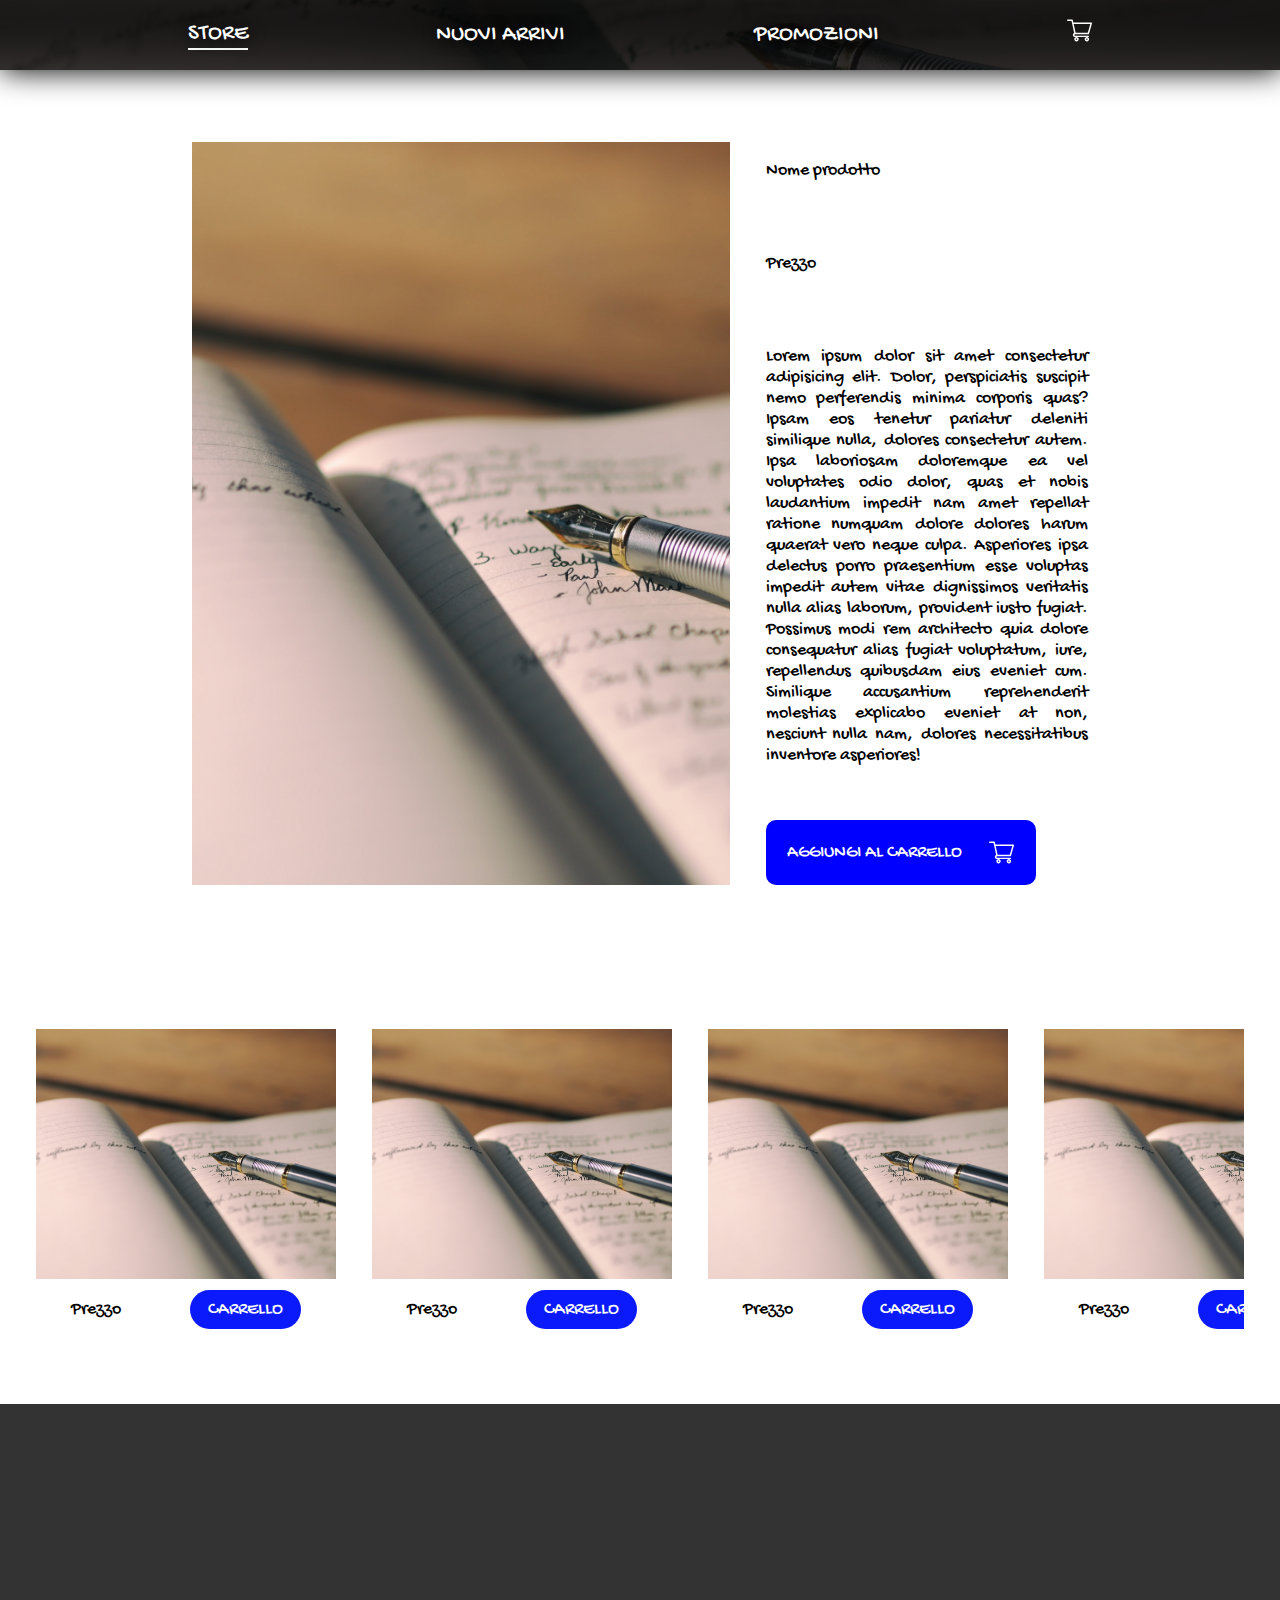
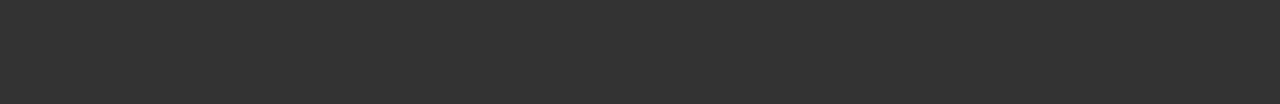
==== single.html @ efd7f94a "first git" ====
<!DOCTYPE html>
<html lang="it">
<head>
    <meta charset="UTF-8">
    <meta name="viewport" content="width=device-width, initial-scale=1.0">
    <meta http-equiv="X-UA-Compatible" content="ie=edge">
    <title>Anacleto online store</title>
    <link rel="stylesheet" href="style.css">
    <link href="https://fonts.googleapis.com/css?family=Dancing+Script&display=swap" rel="stylesheet">
    <link href="https://fonts.googleapis.com/css?family=Gochi+Hand&display=swap" rel="stylesheet"></head>
<body>
    <header class="header_single">
        <div class="header_opacity"></div>
        <nav class="menu">
            <div class="blur"></div>
            <a href="" class="active">store</a>
            <a href="">Nuovi arrivi</a>
            <a href="">Promozioni</a>
            <a href=""><img src="img/carrello.svg" alt="carrello" width="25px"></a>
        </nav>
        <div class="statement">Anacleto digital store</div>
    </header>
    <main class="single">
        <div class="prodotto_single">
                <img src="img/cover.jpg" alt="immagine prodotto" class="immagine">
                <p class="nome_single">Nome prodotto</p>
                <p class="prezzo_single">Prezzo</p>
                <p class="descrizione">
                    Lorem ipsum dolor sit amet consectetur adipisicing elit. Dolor, perspiciatis suscipit nemo perferendis minima corporis quas? Ipsam eos tenetur pariatur deleniti similique nulla, dolores consectetur autem. Ipsa laboriosam doloremque ea vel voluptates odio dolor, quas et nobis laudantium impedit nam amet repellat ratione numquam dolore dolores harum quaerat vero neque culpa. Asperiores ipsa delectus porro praesentium esse voluptas impedit autem vitae dignissimos veritatis nulla alias laborum, provident iusto fugiat. Possimus modi rem architecto quia dolore consequatur alias fugiat voluptatum, iure, repellendus quibusdam eius eveniet cum. Similique accusantium reprehenderit molestias explicabo eveniet at non, nesciunt nulla nam, dolores necessitatibus inventore asperiores!
                </p>
                <a href="" class="aggiungi_carrello_single">Aggiungi al carrello <img src="img/carrello.svg" alt="carrello" width="25px"></a>
        </div>
        <div class="suggeriti">
                <div class="product">
                        <img src="img/cover.jpg" alt="immagine prodotto">
                        <div class="nome_prodotto"><a href="#">Penna 1</a></div>
                        <div class="testo_prodotto">
                                <p>Prezzo</p>
                                <a href="#" class="aggiungi_carrello">CARRELLO</a>
                        </div>
                    </div>
                    <div class="product">
                            <img src="img/cover.jpg" alt="immagine prodotto">
                            <div class="nome_prodotto"><a href="#">Penna 1</a></div>
                            <div class="testo_prodotto">
                                    <p>Prezzo</p>
                                    <a href="#" class="aggiungi_carrello">CARRELLO</a>
                            </div>
                    </div>
                    <div class="product">
                            <img src="img/cover.jpg" alt="immagine prodotto">
                            <div class="nome_prodotto"><a href="#">Penna 1</a></div>
                            <div class="testo_prodotto">
                                    <p>Prezzo</p>
                                    <a href="#" class="aggiungi_carrello">CARRELLO</a>
                            </div>
                    </div>
                    <div class="product">
                            <img src="img/cover.jpg" alt="immagine prodotto">
                            <div class="nome_prodotto"><a href="#">Penna 1</a></div>
                            <div class="testo_prodotto">
                                    <p>Prezzo</p>
                                    <a href="#" class="aggiungi_carrello">CARRELLO</a>
                            </div>
                    </div>
                    <div class="product">
                            <img src="img/cover.jpg" alt="immagine prodotto">
                            <div class="nome_prodotto"><a href="#">Penna 1</a></div>
                            <div class="testo_prodotto">
                                    <p>Prezzo</p>
                                    <a href="#" class="aggiungi_carrello">CARRELLO</a>
                            </div>
                    </div>
                    <div class="product">
                            <img src="img/cover.jpg" alt="immagine prodotto">
                            <div class="nome_prodotto"><a href="#">Penna 1</a></div>
                            <div class="testo_prodotto">
                                    <p>Prezzo</p>
                                    <a href="#" class="aggiungi_carrello">CARRELLO</a>
                            </div>
                    </div>
        </div>
    </main>
    <footer class="footer">
        
    </footer>
</body>
</html>
---- style.css ----
/* RESET */

* {
    margin: 0;
    padding: 0;
    box-sizing: border-box;
    font-size: 18px;
    font-family: 'Gochi Hand', Helvetica, sans-serif;
}

        /* HEADER */

header{
    width: 100%;
    height: 60vh;
    background: url(img/cover.jpg) no-repeat;
    background-size: cover;
    background-position: center;
    position: relative;
    box-shadow: 1px 1px 30px black;
    display: flex;
    align-items: center;
    justify-content: center;
    overflow: hidden;
}
.header_opacity {
    position: absolute;
    top: 0;
    right: 0;
    height: 60vh;
    width: 100%;
    background-color: #222;
    opacity: 0.7;
    z-index: 0;
}
header nav{
    height: 70px;
    z-index: 1;
    position: relative;
    display: flex;
    align-items: center;
    justify-content: space-evenly;
    flex-wrap:wrap;
    position: absolute;
    top: 0;
    width: 100%;
}
header nav .blur{
    position: absolute;
    top: -50%;
    left: -50%;
    width: 200%;
    height: 150%;
    filter: blur(50px);
    -webkit-filter: blur(50px);
    background-color: #000;
    z-index: 0;
}
header nav a {
    text-transform: uppercase;
    text-decoration: none;
    color: #fff;
    text-shadow: 1px 1px 15px #000;
    z-index: 1;
    position: relative;
    font-size: 1.3rem;
}
header nav a:hover {
    opacity: 0.7;
}
.active {
    border-bottom: 2px solid white;
}
.statement{
    color: white;
    z-index: 1;
    font-size: 6rem;
    font-family: 'Dancing Script', cursive;
    text-shadow: 1px 1px 50px #000;
}

        /* MAIN */

.products_list{
    display: grid;
    grid-template-columns: 1fr 1fr 1fr;
    gap: 5rem;
    margin: 8rem auto;
    max-width: 70%;
    justify-items: center;
}

.product{
    width: 300px;
    position: relative;
}
.product img {
    object-fit: cover;
    width: 300px;
    height: 250px;
}
.nome_prodotto{
    width: 300px;
    height: 250px;
    background-color: rgba(0, 0, 0, 0.623);
    position: absolute;
    top: 0;
    left: 0;
    display: none;
    align-items: center;
    justify-content: center;
}
.nome_prodotto a{
    color: #fff;
    font-size: 2.5rem;
    text-decoration: none;
}
.nome_prodotto a:hover{
    opacity: 0.7;
}
.product:hover .nome_prodotto{
    display: flex;
}
.testo_prodotto{
    display: flex;
    justify-content: space-around;
    margin: 0.2rem auto;
    align-items: center;
}
.aggiungi_carrello{
    background-color: rgb(10, 26, 250);
    color: white;
    padding: 0.5rem 1rem;
    border-radius: 20px;
    text-decoration: none;
}

        /* FOOTER */

footer{
    background-color: #333;
    height: 300px;
}




/* -------------SINGLE */
        /* PRODOTTO */

.header_single{
    height: 70px;
}
.header_single .statement {
    display: none;
}
.immagine{
    grid-area: img;
}
.nome_single{
    grid-area: nome;
}
.prezzo_single{
    grid-area: prezzo;
}
.descrizione{
    grid-area: descrizione;
}
.aggiungi_carrello_single{
    grid-area: bottone;
}
.prodotto_single{
    display: grid;
    grid-template-columns: 5fr 3fr;
    grid-template-areas: 
    "img nome"
    "img prezzo"
    "img descrizione"
    "img bottone";
    max-width: 70%;
    margin: 4rem auto;
    gap: 2rem;

}
.prodotto_single img{
    width: 100%;
    height: 100%;
    object-fit: cover;
}
.prodotto_single p{
    margin: 1rem 0rem;
    text-align: justify;
}
.aggiungi_carrello_single{
    background-color: blue;
    width: 270px;
    color: white;
    text-decoration: none;
    display: flex;
    align-items: center;
    justify-content: center;
    text-transform: uppercase;
    border-radius: 10px;
    padding: 20px 20px;
}
.aggiungi_carrello_single img{
    width: 25px;
    margin-left: 1.5rem;
}

.suggeriti{
    display: grid;
    grid-template-columns: 1fr 1fr 1fr 1fr 1fr 1fr;
    overflow-x: scroll;
    gap: 2rem;
    margin: 8rem 2rem 4rem 2rem;
}
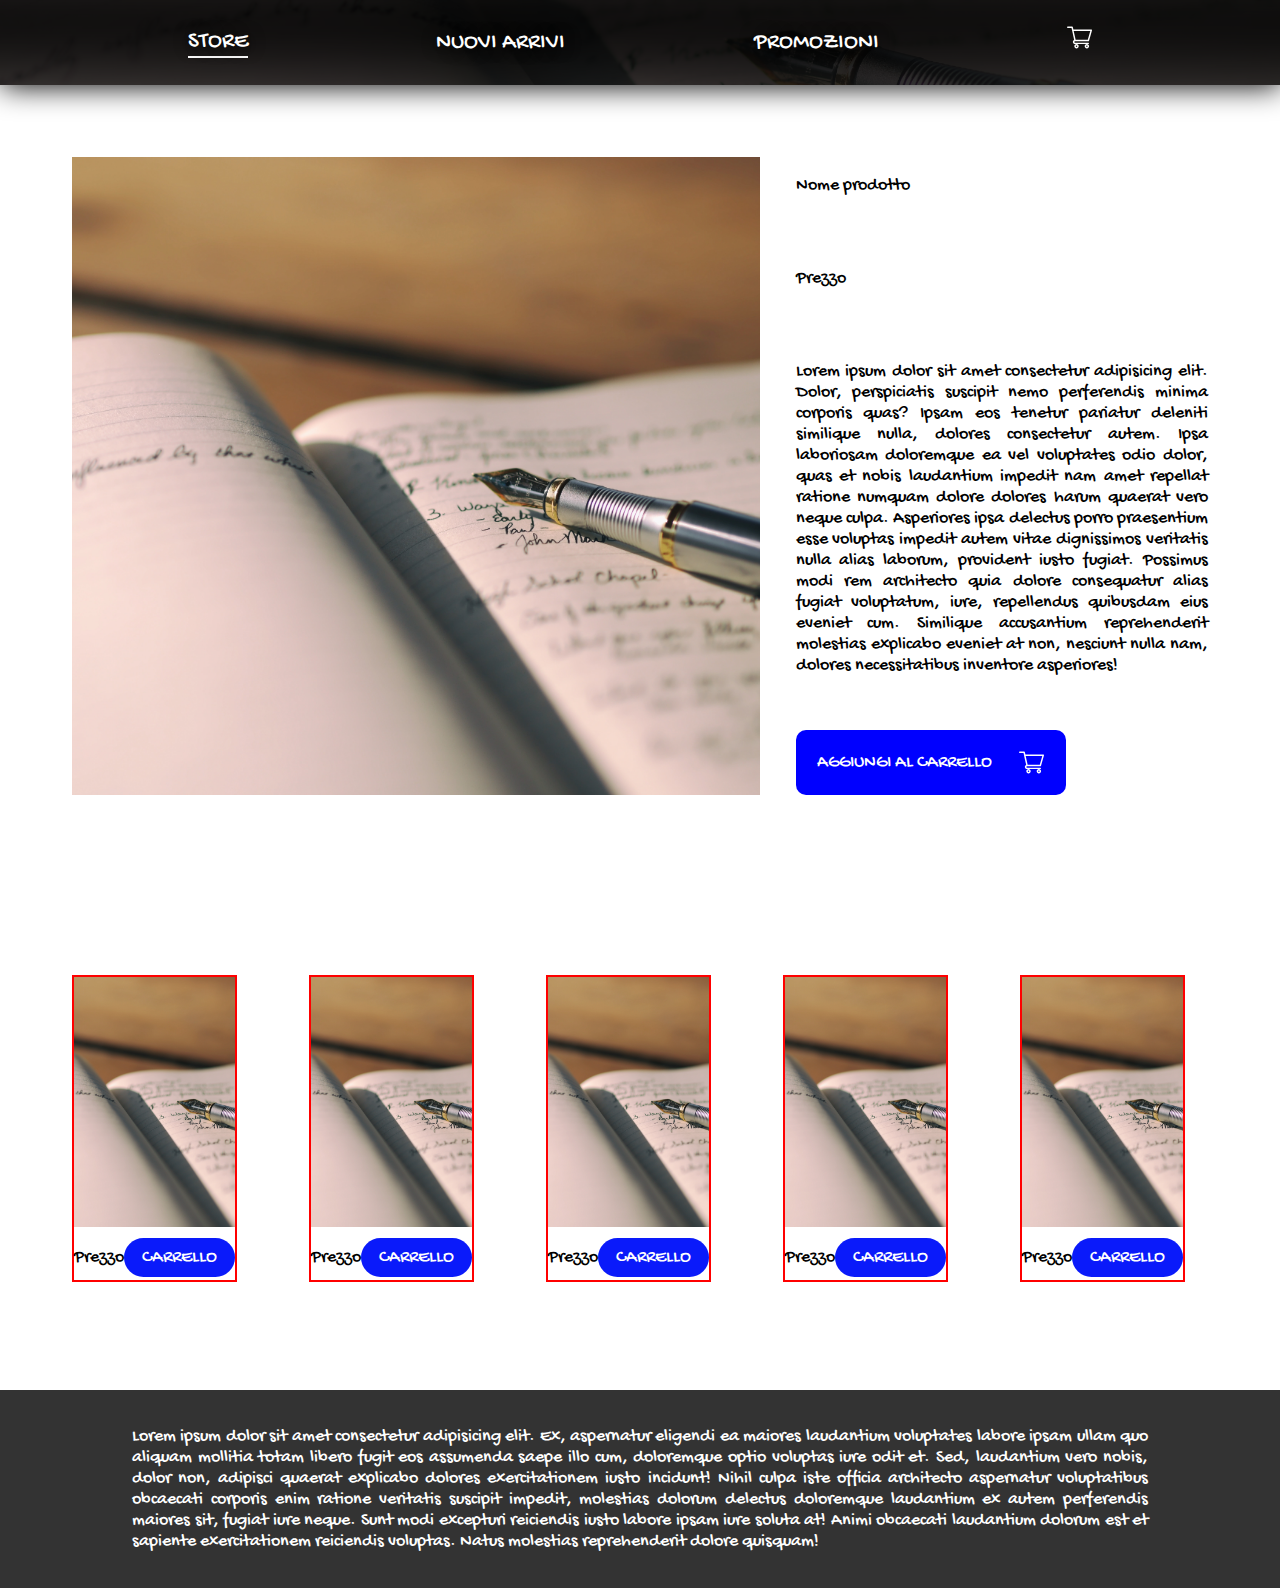
==== commit 7872903e: "responsive" ====
--- a/single.html
+++ b/single.html
@@ -9,11 +9,12 @@
     <link href="https://fonts.googleapis.com/css?family=Dancing+Script&display=swap" rel="stylesheet">
     <link href="https://fonts.googleapis.com/css?family=Gochi+Hand&display=swap" rel="stylesheet"></head>
 <body>
-    <header class="header_single">
+    <header class="header header_single">
         <div class="header_opacity"></div>
-        <nav class="menu">
+        <div class="hamb"><img src="img/menu.svg" alt="" width="25px" onclick="aprimenu()"></div>
+        <nav class="menu menu_single" id="navmenu">
             <div class="blur"></div>
-            <a href="" class="active">store</a>
+            <a href="index.html" class="active">store</a>
             <a href="">Nuovi arrivi</a>
             <a href="">Promozioni</a>
             <a href=""><img src="img/carrello.svg" alt="carrello" width="25px"></a>
@@ -82,7 +83,17 @@
         </div>
     </main>
     <footer class="footer">
-        
-    </footer>
+                <p>Lorem ipsum dolor sit amet consectetur adipisicing elit. Ex, aspernatur eligendi ea maiores laudantium voluptates labore ipsam ullam quo aliquam mollitia totam libero fugit eos assumenda saepe illo cum, doloremque optio voluptas iure odit et. Sed, laudantium vero nobis, dolor non, adipisci quaerat explicabo dolores exercitationem iusto incidunt! Nihil culpa iste officia architecto aspernatur voluptatibus obcaecati corporis enim ratione veritatis suscipit impedit, molestias dolorum delectus doloremque laudantium ex autem perferendis maiores sit, fugiat iure neque. Sunt modi excepturi reiciendis iusto labore ipsam iure soluta at! Animi obcaecati laudantium dolorum est et sapiente exercitationem reiciendis voluptas. Natus molestias reprehenderit dolore quisquam!</p>
+            </footer>
+    <script>
+                function aprimenu(){
+                    var x = document.getElementById("navmenu");
+                    if (x.style.display === "flex") {
+                            x.style.display = "none";
+                    } else {
+                            x.style.display = "flex";
+                    }
+                }
+        </script>
 </body>
 </html>--- a/style.css
+++ b/style.css
@@ -78,29 +78,37 @@
     font-family: 'Dancing Script', cursive;
     text-shadow: 1px 1px 50px #000;
 }
+.hamb {
+    position: absolute;
+    z-index: 9999;
+    top: 1.7rem;
+    right: 50px;
+    display: none;
+}
 
         /* MAIN */
 
 .products_list{
     display: grid;
     grid-template-columns: 1fr 1fr 1fr;
-    gap: 5rem;
+    grid-row-gap: 10rem;
     margin: 8rem auto;
-    max-width: 70%;
     justify-items: center;
+    max-height: auto;
 }
 
 .product{
-    width: 300px;
+    width: 60%;
+    height: auto;
     position: relative;
 }
 .product img {
     object-fit: cover;
-    width: 300px;
+    width: 100%;
     height: 250px;
 }
 .nome_prodotto{
-    width: 300px;
+    width: 100%;
     height: 250px;
     background-color: rgba(0, 0, 0, 0.623);
     position: absolute;
@@ -139,7 +147,13 @@
 
 footer{
     background-color: #333;
-    height: 300px;
+    color: white;
+}
+footer p {
+    width: 85%;
+    margin: auto auto;
+    padding: 2rem;
+    text-align: justify;
 }
 
 
@@ -149,10 +163,13 @@
         /* PRODOTTO */
 
 .header_single{
-    height: 70px;
+    height: 85px;
 }
 .header_single .statement {
     display: none;
+}
+.menu_single{
+    height: 85px;
 }
 .immagine{
     grid-area: img;
@@ -177,8 +194,7 @@
     "img prezzo"
     "img descrizione"
     "img bottone";
-    max-width: 70%;
-    margin: 4rem auto;
+    margin: 4rem 4rem;
     gap: 2rem;
 
 }
@@ -209,9 +225,57 @@
 }
 
 .suggeriti{
-    display: grid;
-    grid-template-columns: 1fr 1fr 1fr 1fr 1fr 1fr;
+    display: flex;
     overflow-x: scroll;
-    gap: 2rem;
     margin: 8rem 2rem 4rem 2rem;
+}
+.suggeriti .product {
+    margin: 2rem;
+    border: 2px solid red;
+}
+
+
+
+
+/* MEDIA QUERY */
+    /* INDEX */
+@media(max-width:1024px) {
+    .products_list{
+        grid-template-columns: 1fr 1fr;
+    }
+    .statement {
+        font-size: 3rem;
+    }
+    .prodotto_single{
+        display: flex;
+        flex-wrap: wrap;
+    }
+    .prodotto_single > *{
+        width: 100%;
+    }
+}
+@media(max-width:768px) {
+    .products_list{
+        grid-template-columns: 1fr;
+    }
+    .hamb{
+        display: block;
+    }
+    .header nav {
+        background-color: #000;
+        height: auto;
+        z-index: 999;
+        display: none;
+        position: fixed;
+    }
+    .header nav a {
+        width: 100%;
+        text-align: center;
+        margin: 2rem;
+    }
+    .active {
+        border: none;
+        opacity: 0.6;
+    }
+    
 }